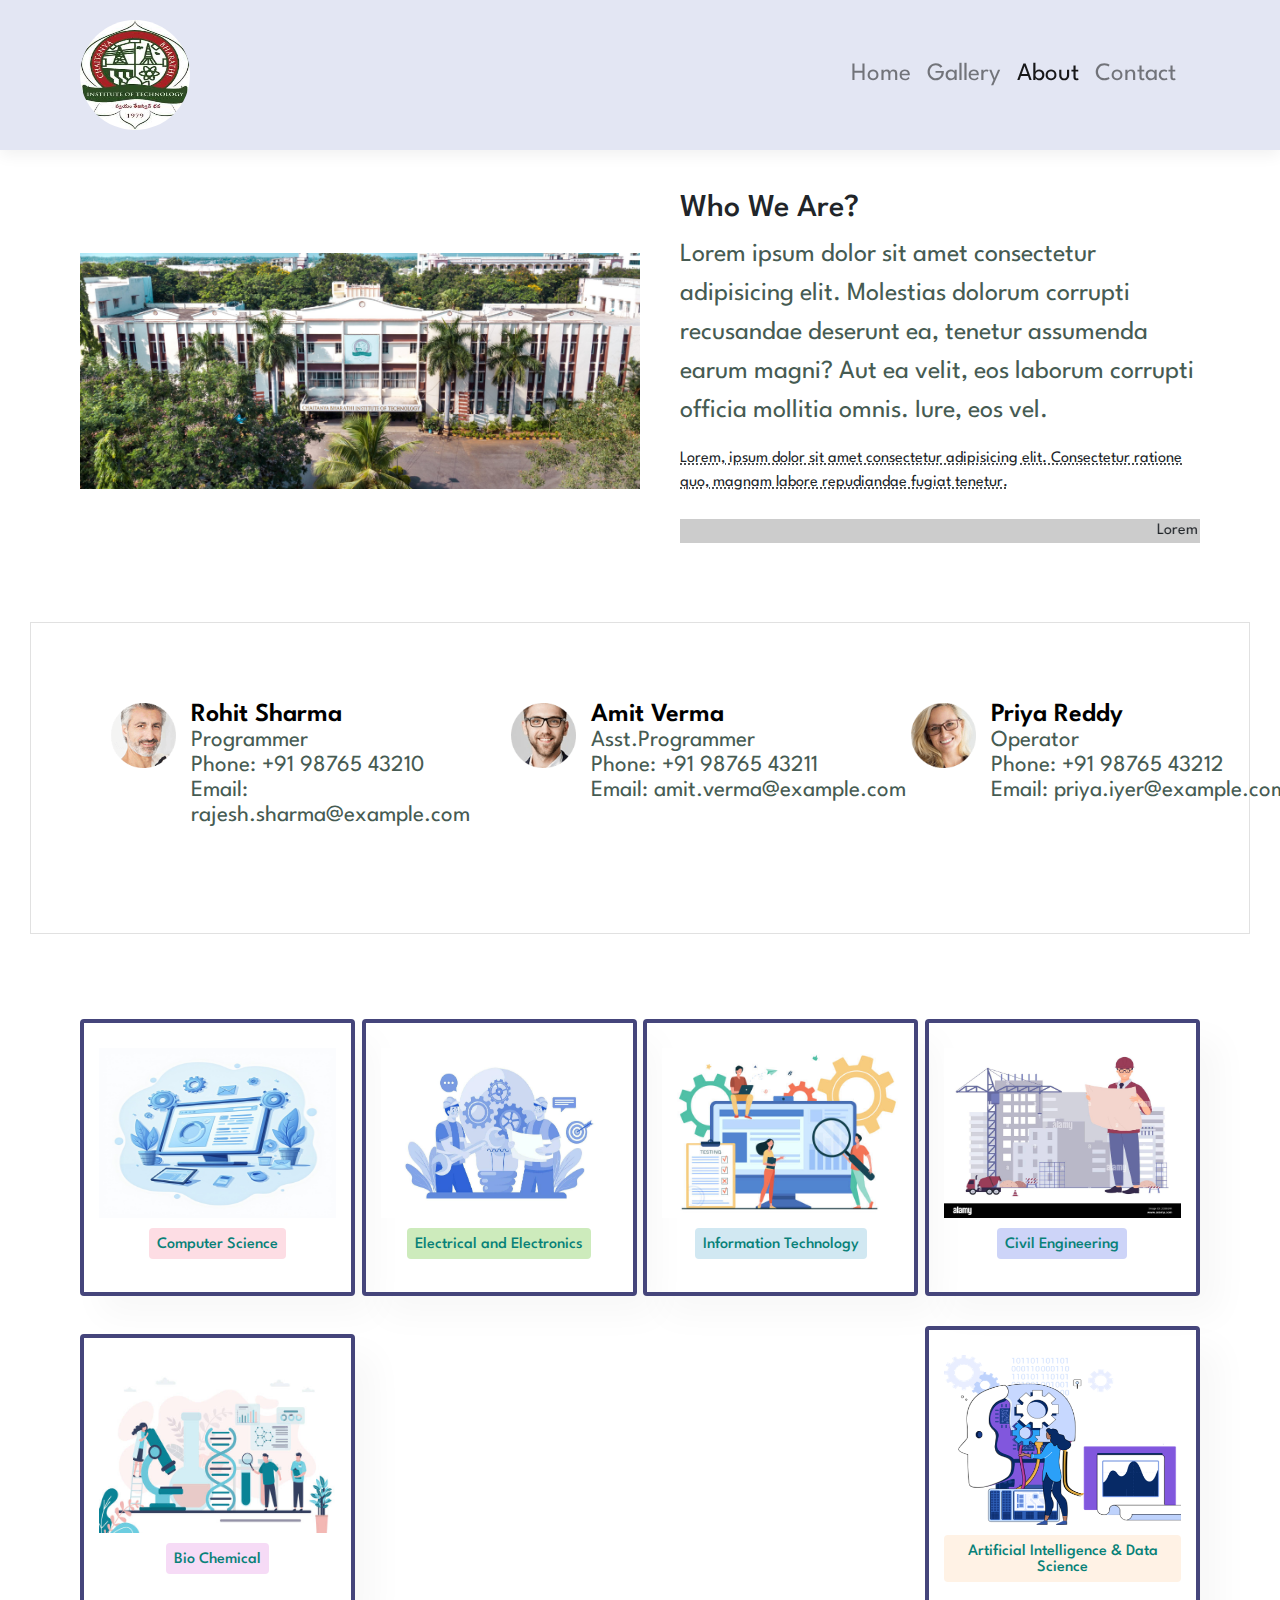
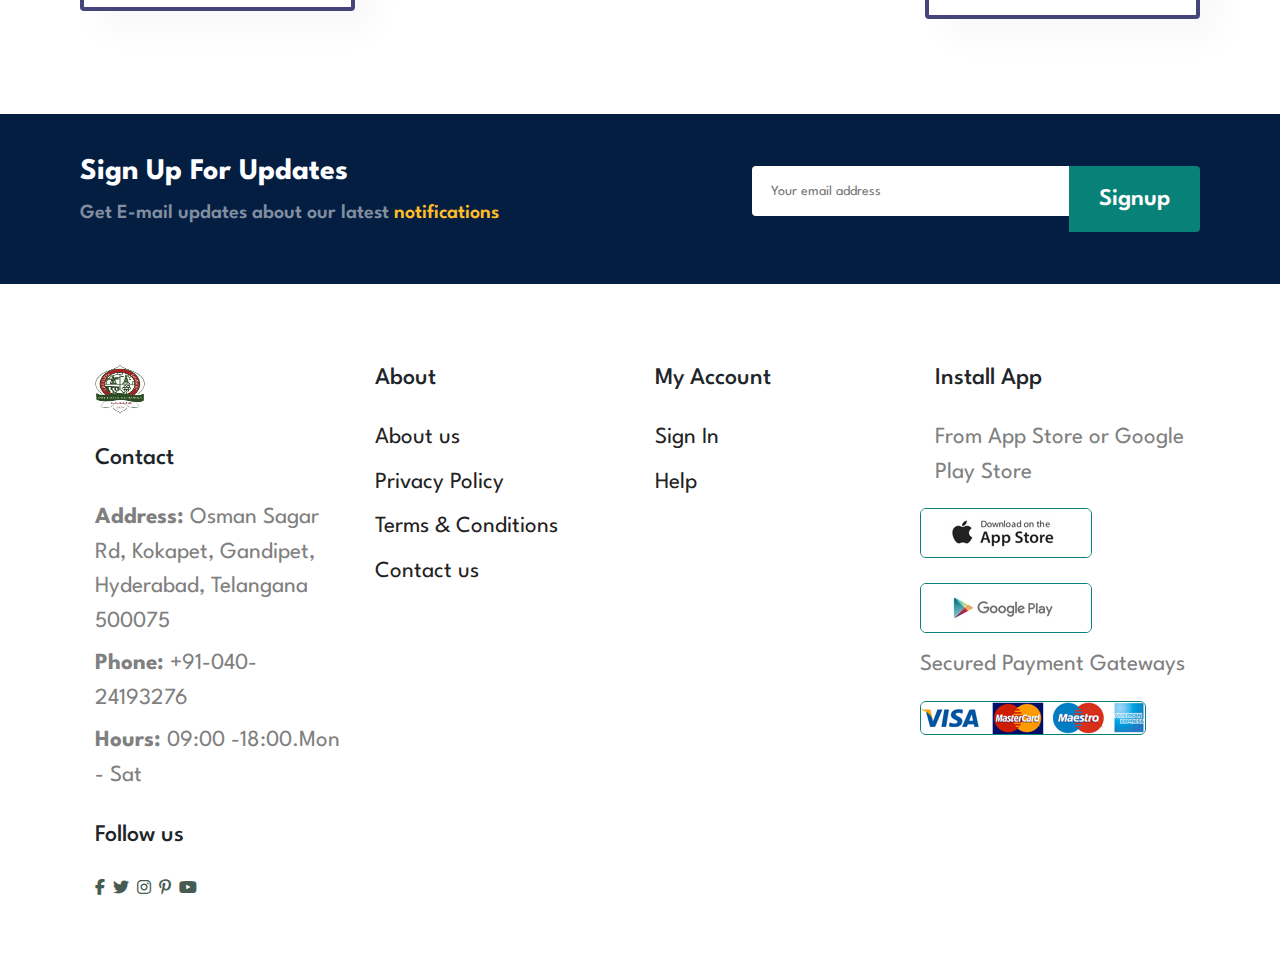
==== about.html @ 0a3f6d5e "Add files" ====
<!DOCTYPE html>
<html lang="en">
<head>
    <meta charset="UTF-8">
    <meta name="viewport" content="width=device-width, initial-scale=1.0">
    <title>Assignment-086</title>
    <link rel="stylesheet" href="style.css">
    <link href="https://cdnjs.cloudflare.com/ajax/libs/font-awesome/6.5.1/css/all.min.css" rel="stylesheet">
    <link rel="stylesheet" href="https://cdn.jsdelivr.net/npm/bootstrap@4.0.0/dist/css/bootstrap.min.css" integrity="sha384-Gn5384xqQ1aoWXA+058RXPxPg6fy4IWvTNh0E263XmFcJlSAwiGgFAW/dAiS6JXm" crossorigin="anonymous">

</head> 
<body>
    <section id="header">
        <a href="#"><img src="logo.png" class="logo" alt=""></a>
        
        <nav class="navbar navbar-expand-lg navbar-light bg-transparent">
            
            <div class="collapse navbar-collapse" id="navbarNavAltMarkup">
              <div class="navbar-nav">
                <a class="nav-item nav-link " href="index.html">Home <span class="sr-only">(current)</span></a>
                <a class="nav-item nav-link" href="gallery.html">Gallery</a>
                <a class="nav-item nav-link active" href="about.html">About</a>
                <a class="nav-item nav-link " href="contact.html">Contact</a>
              </div>
            </div>
             
          </nav>

       
    </section>

     

    <section id="about-head" class="section-p1">
        <img src="cbit.jpeg" alt="">
        <div>
            <h2>Who We Are?</h2>
            <p>Lorem ipsum dolor sit amet consectetur adipisicing elit. Molestias dolorum corrupti recusandae deserunt ea, tenetur assumenda earum magni? Aut ea velit, eos laborum corrupti officia mollitia omnis. Iure, eos vel.</p>
            <abbr title="">Lorem, ipsum dolor sit amet consectetur adipisicing elit. Consectetur ratione quo, magnam labore repudiandae fugiat tenetur.</abbr>
            <br><br>

            <marquee bgcolor="#ccc"  loop="-1" scrollamount="5" width="100%">Lorem ipsum dolor sit amet consectetur adipisicing elit. Eligendi blanditiis quos sapiente qui minus saepe libero magni, voluptatum dolorem unde sequi modi ab suscipit temporibus sed veritatis nemo perferendis quasi?</marquee>
            
        </div>
    </section>
    <div id="form-details">
        <div class="people">
            <div>
                <img src="1.png" alt="">
                <p><span>Rohit Sharma</span> Programmer <br> Phone: +91 98765 43210 <br>Email: rajesh.sharma@example.com</p>
            </div>
            <div>
                <img src="2.png" alt="">
                <p><span>Amit Verma</span> Asst.Programmer <br> Phone: +91 98765 43211 <br>Email: amit.verma@example.com</p>
            </div>
            <div>
                <img src="3.png" alt="">
                <p><span>Priya Reddy</span> Operator <br> Phone: +91 98765 43212 <br>Email: priya.iyer@example.com</p>
            </div>
        </div>
    </div>
    

    <section id="feature" class="section-p1">
        <div class="fe-box">
            <img src="cse.jpg" alt="">
            <h6>Computer Science</h6>
        </div>
        <div class="fe-box">
            <img src="eee.jpg" alt="">
            <h6>Electrical and Electronics</h6>
        </div>
        <div class="fe-box">
            <img src="it.jpg" alt="">
            <h6>Information Technology</h6>
        </div>
        <div class="fe-box">
            <img src="civil.jpg" alt="">
            <h6>Civil Engineering</h6>
        </div>
        <div class="fe-box">
            <img src="biochemical.jpg" alt="">
            <h6>Bio Chemical</h6>
        </div>
        <div class="fe-box">
            <img src="aids.png" alt="">
            <h6>Artificial Intelligence & Data Science</h6>
        </div>
    </section>
    
    <section id="newsletter" class="section-p1 section-m1">
        <div class="newstext">
            <h4>Sign Up For Updates</h4>
            <p>Get E-mail updates about our latest <span>notifications</span></p>
        </div>
        <div class="form">
            <input type="text" placeholder="Your email address"><button class="normal">Signup</button>
        </div>
    </section >

    <footer class="section-p1">
        <div class="col">
            <img class="logo" src="logo.png" alt="">
            <h4>Contact</h4>
            <p><strong>Address: </strong>Osman Sagar Rd, Kokapet, Gandipet, Hyderabad, Telangana 500075</p>
            <p><strong>Phone: </strong> +91-040-24193276</p>
            <p><strong>Hours: </strong>09:00 -18:00.Mon - Sat</p>
            <div class="follow">
                <h4>Follow us</h4>
                <div class="icon">
                    <i class="fab fa-facebook-f"></i>
                    <i class="fab fa-twitter"></i>
                    <i class="fab fa-instagram"></i>
                    <i class="fab fa-pinterest-p"></i>
                    <i class="fab fa-youtube"></i>
                </div>
            </div>
        </div>
        <div class="col">
            <h4>About</h4>
            <a href="#">About us</a>
            <a href="#">Privacy Policy</a>
            <a href="#">Terms & Conditions</a>
            <a href="#">Contact us</a>
        </div>
        <div class="col">
            <h4>My Account</h4>
            <a href="#">Sign In</a>
            <a href="#">Help</a>
        </div>
        <div class="col install">
            <h4>Install App</h4>
            <p>From App Store or Google Play Store</p>
            <div class="row">
                <img src="app.jpg" alt="">
                <img src="play.jpg" alt="">
                <p>Secured Payment Gateways</p>
                <img src="pay.png" alt="">
                
            </div>
        </div>

    </footer>
    <script src="script.js"></script>
</body>
</html>
---- style.css ----
@import url('https://fonts.googleapis.com/css2?family=Spartan:wght@100;200;300;400;500;600;700;800;900&display=swap');
*{
    margin:0;
    padding:0;
    box-sizing: border-box;
    font-family: 'Spartan',sans-serif;
}

h1{
    font-size:60px;
    line-height: 64px;
    color:#222;
}
h2{
    font-size:56px;
    line-height: 54px;
    color:#222;
} 
h4{
    font-size:30px;
   
    color:#222;
}
h6{
    font-weight:800;
    font-size:25px;
} 
p{
    font-size:26px;
   
    color:#465b52;
    margin:15px 0 20px 0;
}
.section-p1{
    padding: 40px 80px;
}
.section-m1{
    margin:  40px 0;
}
button.normal{
    font-size: 24px;
    font-weight: 600;
    padding: 15px  30px;
    color:#000 ;
    background-color:#fff;
    border-radius: 4px;
    cursor: pointer;
    border: none;
    outline: none;
    transition: 0.2s;

}
button.white{
    font-size: 24px;
    font-weight: 600;
    padding: 11px  18px;
    color:#fff ;
    background-color:transparent;
    
    cursor: pointer;
    border: 1px solid white;
    outline: none;
    transition: 0.2s;

}
body{
    width: 100%;
}

/* Header start */
#header .logo{
    width: 110px;
    height: 110px;
    border-radius: 50%;
}
#header{
    display: flex;
    align-items: center;
    justify-content: space-between;
    padding: 20px 80px;
    background: #e3e6f3;
    box-shadow:0 5px 15px rgba(0, 0, 0, 0.06);
    z-index:1000;
    position: sticky;
    top:0;
    bottom:0;
}
#header a{
    font-size: 25px;
}
#close{
    display: none;
}
/* Home Page */




#feature{
    display:flex;
    align-items: center;
    justify-content: space-between;
    flex-wrap: wrap;
    
}
#feature .fe-box{
    width: 275px;
    text-align:center;
    padding: 25px 15px;
    box-shadow: 20px 20px 34px rgba(0, 0, 0, 0.03);
    border:4px solid rgb(69, 69, 123);
    border-radius: 4px;
    margin: 15px  0;
}

#feature .fe-box:hover{
    box-shadow: 10px 10px 54px rgba(70, 62, 221, 0.3);

}
#feature .fe-box img{
    width: 100%;
    height: 170px;
    margin-bottom: 10px;
}
#feature .fe-box h6{
    display: inline-block;
    padding: 9px 8px 6px 8px;
    line-height: 1;
    border-radius: 4px;
    color:#088178;
    background-color: #fddde4;
}

#feature .fe-box:nth-child(2) h6{
    background-color: #cdebbc;
}

#feature .fe-box:nth-child(3) h6{
    background-color: #d1e8f2;
}

#feature .fe-box:nth-child(4) h6{
    background-color: #cdd4f8;
}

#feature .fe-box:nth-child(5) h6{
    background-color: #f6dbf6;
}

#feature .fe-box:nth-child(6) h6{
    background-color: #fff2e5;
}



#banner h4{
    color: #fff;
    font-size: 26px;

}
#banner h2{
    color: #fff;
    font-size: 40px;
    padding: 10px 0;
}
#banner h2 span{
    color: #ef3636;
    
}
#banner button:hover{
    background: #088178;
    color: #fff;

}
#sm-banner{
    display: flex;
    justify-content: space-around;
    flex-wrap: wrap;
}
#sm-banner .banner-box{
    display: flex;
    flex-direction: column;
    justify-content: center;
    align-items:flex-start;
    padding: 30px;
    background-image: url("explore.jpg");
    min-width: 520px;
    height: 50vh;
    background-size: cover;
    background-position: center;
}
#sm-banner .banner-box2{
    background-image: url("college.jpg");

}
#sm-banner h4{
    color: #fff;
    font-size:20px;
    font-weight: 300;
    
}
#sm-banner h2{
    color: #fff;
    font-size:38px;
    font-weight: 800;
    
}
#sm-banner span{
    color: #fff;
    font-size:24px;
    font-weight:500;
    padding-bottom: 15px;
}

#sm-banner .banner-box:hover button{
    color: #fff;
    background-color: #088178;
}

#newsletter{
    display: flex;
    justify-content: space-between;
    flex-wrap: wrap;
    align-items: center;
    background-image: url("b14.png");
    background-repeat: no-repeat;
    background-position:20% 30% ;
    background-color: #041e42;
}

#newsletter h4{
    font-size: 30px;
    font-weight: 700;
    color: #fff;
}
#newsletter p{
    font-size: 20px;
    font-weight: 600;
    color: #818ea0;
}
#newsletter p span{
    color: #ffbd27;
}
#newsletter .form{
    display: flex;
    width: 40%;
}
#newsletter input{
    height: 3.125rem;
    padding: 0 1.25em;
    font-size: 14px;
    width: 100%;
    border: 1px solid transparent;
    border-radius:4px ;
    outline: none;
    border-top-right-radius: 0;
    border-bottom-right-radius: 0;
    
}
#newsletter button{
    background-color: #088178;
    color: #fff;
    white-space: nowrap;
    border-top-left-radius: 0;
    border-bottom-left-radius: 0;
}
/* Footer */
.section-p1{
  display: flex;
}
footer{
    display: flex;
    flex-wrap: wrap;
    justify-content: space-between;
}

footer .col{
    display: flex;
    flex-direction: column;
    align-items: flex-start;
    margin-bottom: 20px;
}

footer .logo{
    width: 50px;
    height: 50px;
    margin-bottom: 30px;
}

footer h4{
    font-size: 24px;
    padding-bottom: 20px;
}
footer p{
    font-size: 23px;
    margin: 0 0 8px 0;
    color: gray;
}
footer a{
    font-size: 23px;
    text-decoration: none;
    color:#222;

    margin-bottom: 10px;
}

footer .follow{
    margin-top: 20px;
}

footer .follow i{
    color: #465b52;
    padding-right: 4px;
    cursor: pointer;
}

footer .install .row img{
    border:1px solid #088178;
    border-radius: 6px;
}
footer .install img{
     margin: 10px 0 15px 0;
}
footer .follow i:hover,footer a:hover{
    color: #088178;
}

footer .copyright{
    width:100%;
    text-align: center;
}

/* About Page */
#page-header.about-header{
    background-image: url("banner.png");
}
#about-head{
    display: flex;
    align-items: center;

}
#about-head img{
    width: 50%;
    height: auto;

}
#about-head div{
    padding-left: 40px;
}

#about-app{
    text-align: center;
}

#about-app .video{
    width:  70%;
    height: 100%;
    margin: 30px auto 0 auto;
}
#about-app .video video{
    width: 100%;
    height: 100%;
    border-radius: 20px;
}
#contact-details{
    display:flex;
    align-items:center;
    justify-content: space-between;

}
#contact-details .details{
    width: 40%;
}
#contact-details .details span ,#form-details form span{
    font-size:22px;
}
#contact-details .details h2,#form-details form h2{
    font-size:36px;
    line-height: 35px;
    padding:20px 0;
}
#contact-details .details h3{
    font-size:26px;
    padding-bottom: 15px;
}
#contact-details .details li{
    list-style:none;
    display: flex;
    padding: 10px 0;
}

#contact-details .details li i{
    font-size:20px;
    padding-right: 22px;
}

#contact-details .details li p{
    margin:0;
    font-size: 20px;
}
#contact-details .map{
    width: 55%;
    height:400px;
}
#contact-details .map iframe{
    width: 100%;
    height:100%;
}
#form-details{
    display: flex;
    justify-content: space-between;
    margin: 30px;
    padding: 80px;
    border: 1px solid #e1e1e1;

}
#form-details form{
    width:65%;
    display:flex;
    flex-direction: column;
    align-items: flex-start;
}

#form-details form input,#form-details form textarea{
    width: 100%;
    padding: 12px 15px;
    outline:none;
    margin-bottom: 20px;
    border:1px solid #e1e1e1;
    
}
#form-details form button{
    background-color: #088178;
    color:#fff;
}
#form-details .people{
  display: flex;
   
}
#form-details .people div{
    width: 400px;
    padding-bottom: 25px;
    display: flex;
    align-items: flex-start;
}
#form-details .people div img{
    width:65px;
    height: 65px;
    object-fit: cover;
    margin-right: 15px;
}
#form-details .people div p{
    margin: 0;
    font-size: 23px;
    line-height: 25px;
}
#form-details .people div p span{
    display: block;
    font-size: 26px;
    font-weight: 600;
    color: #000;
}



/* Start Media Query */

@media (max-width:799px){
   
   
     
    
  
    #feature{
        justify-content: center;
    }
    #feature .fe-box {
        margin: 15px 15px;
    }
    #product1 .pro-container {
        
        justify-content: center;
        
    }
    #product1 .pro {
        margin: 15px ;
       
    }
    #banner {
        height: 20vh;
    }
    #sm-banner .banner-box {
        min-width: 100%;
        height: 30vh;
    }
    
    #newsletter .form {
        width: 70%;
    }
    /* Contact */
    #form-details {
        padding: 40px;
    }
    #form-details form {
        width: 50%;
    }
}

@media (max-width:477px){
     
    .section-p1 {
        padding: 20px;
    }
    #header {
        padding: 10px 30px;
    }
    h2 {
        font-size: 23px;    
    }
    h1 {
        font-size: 27px;
        
    }
    
    #feature{
        justify-content: space-between;
    }
    #feature .fe-box {
        width: 155px;
        margin:0 0 15px 0;
    }
    #product1 .pro{
        width: 100%;
    }
    #banner{
        height:40vh;
    }
    #sm-banner .banner-box{
        height: 40vh;
    }
    #sm-banner .banner-box2{
        margin-top: 20px;
    }
 
    #newsletter{
        padding: 40px 20px;
    }
    #newsletter .form{
        width: 100%;
    }
    footer .copyright{
        text-align: start;
    }

    
    

    /* About Page */
    #about-head{
        flex-direction: column;
    }
    #about-head img {
        width: 100%;
        margin-bottom: 20px;
    }
    #about-head div {
       padding-left: 0px;
    }
    #about-app .video  {
        width: 100%;
   
    }
    /* Contact Page */
    #contact-details {
        flex-direction: column;
    }
    #contact-details .details {
        width: 100%;
        margin-bottom: 30px;
    }
    #contact-details .map{
        width: 100%;
    } 
    #form-details{
        margin:10px;
        padding: 30px 10px;
        flex-wrap: wrap;
    }
    #form-details form{
        width: 100%;
        margin-bottom: 30px;
    }
    
}
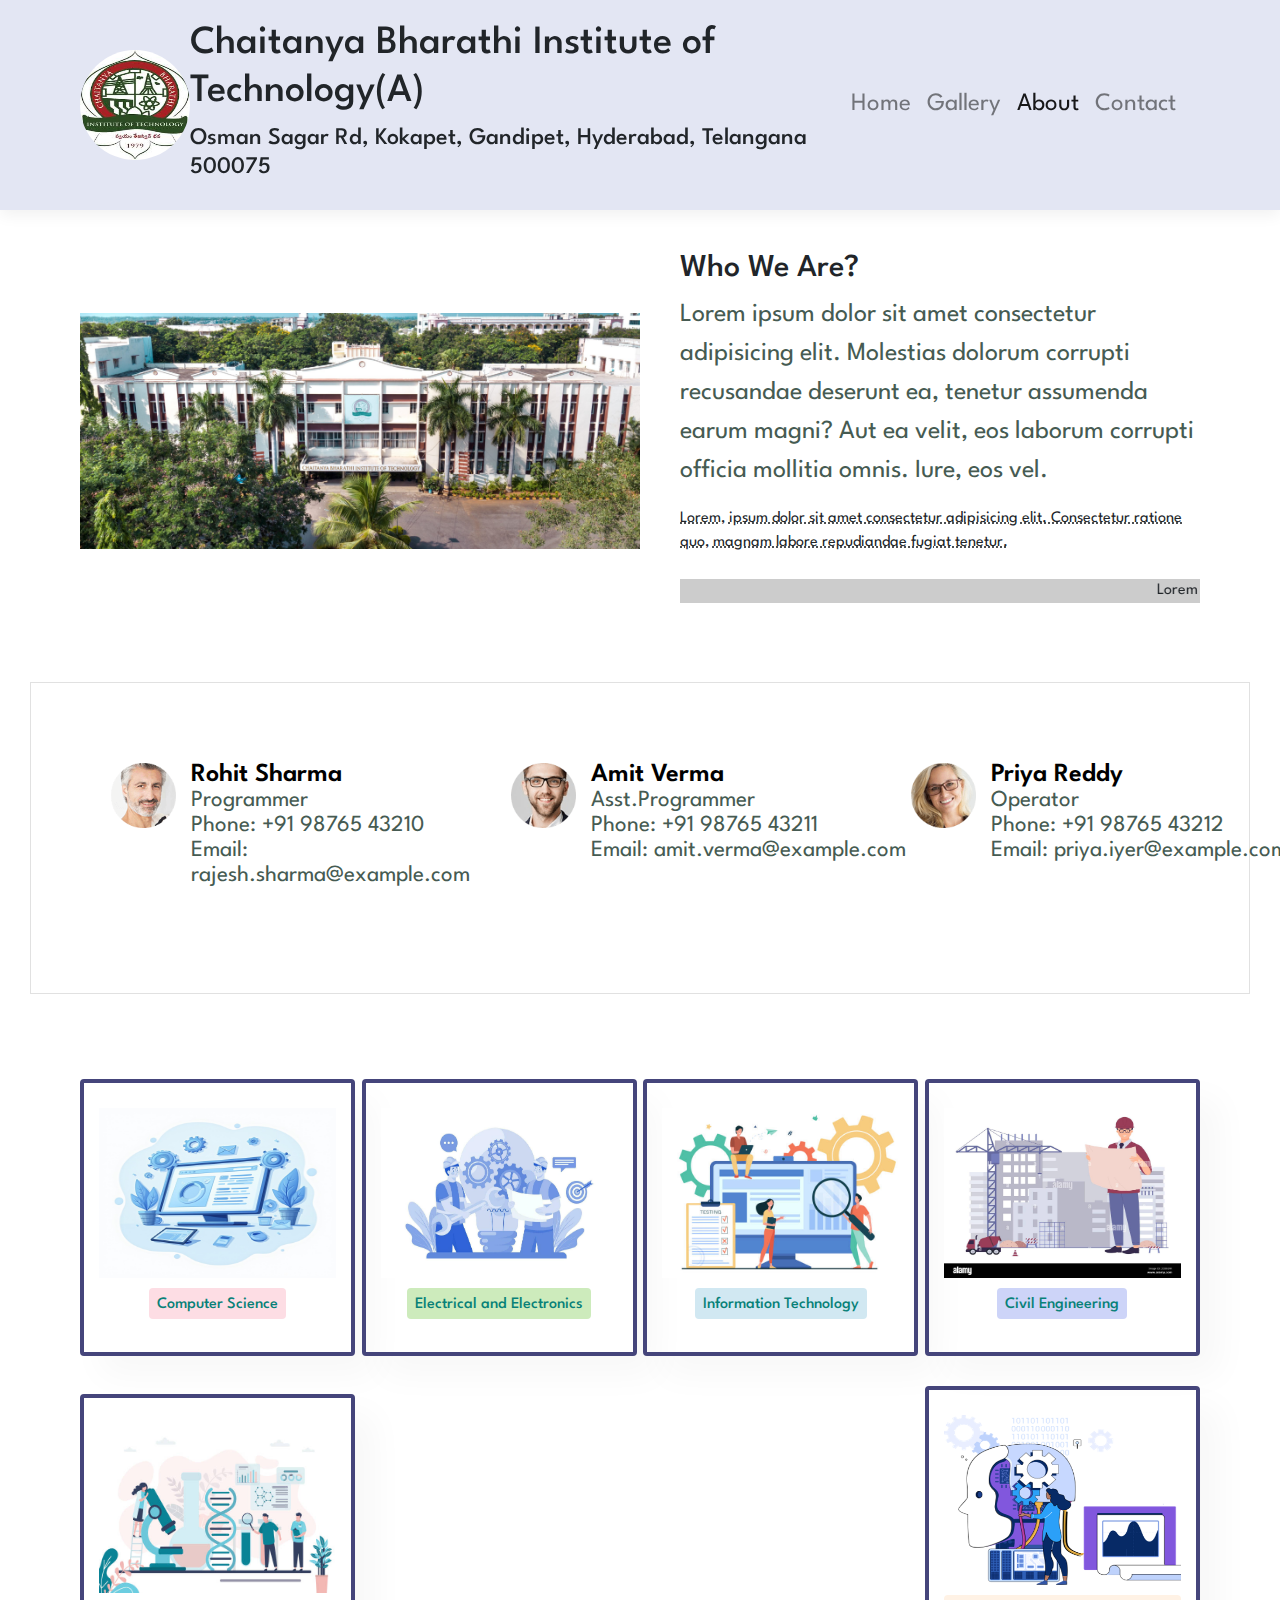
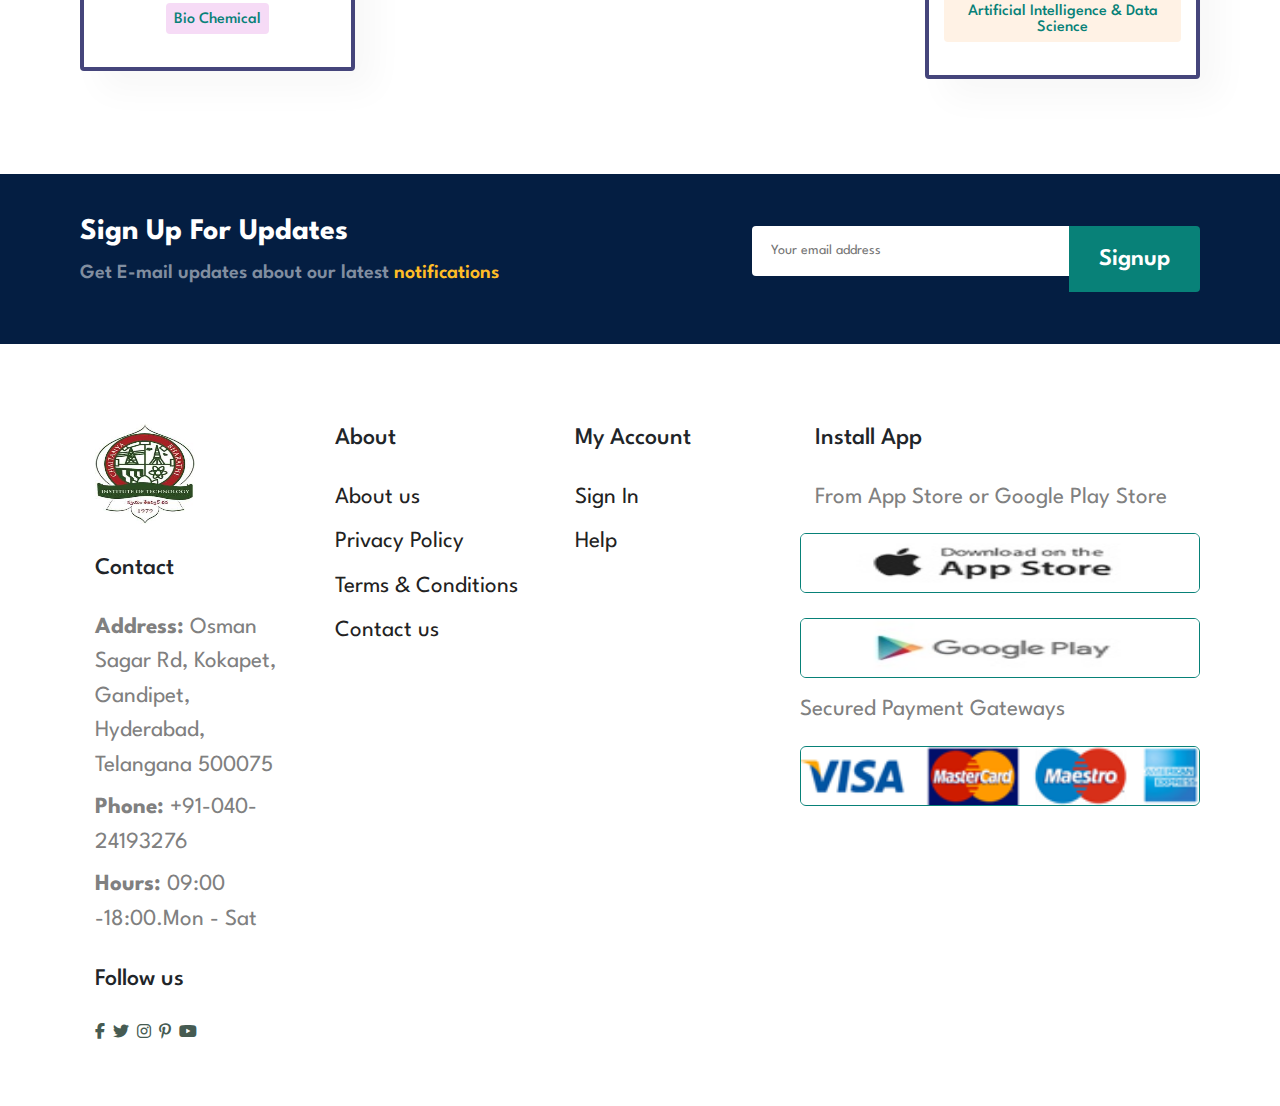
==== commit 6cdfa330: "Add files" ====
--- a/about.html
+++ b/about.html
@@ -8,11 +8,14 @@
     <link href="https://cdnjs.cloudflare.com/ajax/libs/font-awesome/6.5.1/css/all.min.css" rel="stylesheet">
     <link rel="stylesheet" href="https://cdn.jsdelivr.net/npm/bootstrap@4.0.0/dist/css/bootstrap.min.css" integrity="sha384-Gn5384xqQ1aoWXA+058RXPxPg6fy4IWvTNh0E263XmFcJlSAwiGgFAW/dAiS6JXm" crossorigin="anonymous">
 
-</head> 
+</head>
 <body>
     <section id="header">
-        <a href="#"><img src="logo.png" class="logo" alt=""></a>
-        
+        <a href="#"><img src="assets/logo.png" class="logo" alt=""></a>
+        <div>
+            <h1>Chaitanya Bharathi Institute of Technology(A)</h1>
+            <h4>Osman Sagar Rd, Kokapet, Gandipet, Hyderabad, Telangana 500075</h4>
+        </div>
         <nav class="navbar navbar-expand-lg navbar-light bg-transparent">
             
             <div class="collapse navbar-collapse" id="navbarNavAltMarkup">
@@ -32,7 +35,7 @@
      
 
     <section id="about-head" class="section-p1">
-        <img src="cbit.jpeg" alt="">
+        <img src="assets/cbit.jpeg" alt="">
         <div>
             <h2>Who We Are?</h2>
             <p>Lorem ipsum dolor sit amet consectetur adipisicing elit. Molestias dolorum corrupti recusandae deserunt ea, tenetur assumenda earum magni? Aut ea velit, eos laborum corrupti officia mollitia omnis. Iure, eos vel.</p>
@@ -46,15 +49,15 @@
     <div id="form-details">
         <div class="people">
             <div>
-                <img src="1.png" alt="">
+                <img src="assets/1.png" alt="">
                 <p><span>Rohit Sharma</span> Programmer <br> Phone: +91 98765 43210 <br>Email: rajesh.sharma@example.com</p>
             </div>
             <div>
-                <img src="2.png" alt="">
+                <img src="assets/2.png" alt="">
                 <p><span>Amit Verma</span> Asst.Programmer <br> Phone: +91 98765 43211 <br>Email: amit.verma@example.com</p>
             </div>
             <div>
-                <img src="3.png" alt="">
+                <img src="assets/3.png" alt="">
                 <p><span>Priya Reddy</span> Operator <br> Phone: +91 98765 43212 <br>Email: priya.iyer@example.com</p>
             </div>
         </div>
@@ -63,27 +66,27 @@
 
     <section id="feature" class="section-p1">
         <div class="fe-box">
-            <img src="cse.jpg" alt="">
+            <img src="assets/cse.jpg" alt="">
             <h6>Computer Science</h6>
         </div>
         <div class="fe-box">
-            <img src="eee.jpg" alt="">
+            <img src="assets/eee.jpg" alt="">
             <h6>Electrical and Electronics</h6>
         </div>
         <div class="fe-box">
-            <img src="it.jpg" alt="">
+            <img src="assets/it.jpg" alt="">
             <h6>Information Technology</h6>
         </div>
         <div class="fe-box">
-            <img src="civil.jpg" alt="">
+            <img src="assets/civil.jpg" alt="">
             <h6>Civil Engineering</h6>
         </div>
         <div class="fe-box">
-            <img src="biochemical.jpg" alt="">
+            <img src="assets/biochemical.jpg" alt="">
             <h6>Bio Chemical</h6>
         </div>
         <div class="fe-box">
-            <img src="aids.png" alt="">
+            <img src="assets/aids.png" alt="">
             <h6>Artificial Intelligence & Data Science</h6>
         </div>
     </section>
@@ -100,7 +103,7 @@
 
     <footer class="section-p1">
         <div class="col">
-            <img class="logo" src="logo.png" alt="">
+            <img class="logo" src="assets/logo.png" alt="">
             <h4>Contact</h4>
             <p><strong>Address: </strong>Osman Sagar Rd, Kokapet, Gandipet, Hyderabad, Telangana 500075</p>
             <p><strong>Phone: </strong> +91-040-24193276</p>
@@ -132,10 +135,10 @@
             <h4>Install App</h4>
             <p>From App Store or Google Play Store</p>
             <div class="row">
-                <img src="app.jpg" alt="">
-                <img src="play.jpg" alt="">
+                <img src="assets/app.jpg" alt="">
+                <img src="assets/play.jpg" alt="">
                 <p>Secured Payment Gateways</p>
-                <img src="pay.png" alt="">
+                <img src="assets/pay.png" alt="">
                 
             </div>
         </div>
--- a/style.css
+++ b/style.css
@@ -15,7 +15,7 @@
     font-size:56px;
     line-height: 54px;
     color:#222;
-} 
+}
 h4{
     font-size:30px;
    
@@ -183,14 +183,14 @@
     justify-content: center;
     align-items:flex-start;
     padding: 30px;
-    background-image: url("explore.jpg");
+    background-image: url("assets/explore.jpg");
     min-width: 520px;
     height: 50vh;
     background-size: cover;
     background-position: center;
 }
 #sm-banner .banner-box2{
-    background-image: url("college.jpg");
+    background-image: url("assets/college.jpg");
 
 }
 #sm-banner h4{
@@ -222,7 +222,6 @@
     justify-content: space-between;
     flex-wrap: wrap;
     align-items: center;
-    background-image: url("b14.png");
     background-repeat: no-repeat;
     background-position:20% 30% ;
     background-color: #041e42;
@@ -265,6 +264,7 @@
     border-bottom-left-radius: 0;
 }
 /* Footer */
+
 .section-p1{
   display: flex;
 }
@@ -282,8 +282,8 @@
 }
 
 footer .logo{
-    width: 50px;
-    height: 50px;
+    width: 100px;
+    height: 100px;
     margin-bottom: 30px;
 }
 
@@ -316,6 +316,8 @@
 
 footer .install .row img{
     border:1px solid #088178;
+    height: 60px;
+    width: 400px;
     border-radius: 6px;
 }
 footer .install img{
@@ -325,15 +327,7 @@
     color: #088178;
 }
 
-footer .copyright{
-    width:100%;
-    text-align: center;
-}
-
-/* About Page */
-#page-header.about-header{
-    background-image: url("banner.png");
-}
+
 #about-head{
     display: flex;
     align-items: center;
@@ -466,10 +460,7 @@
 /* Start Media Query */
 
 @media (max-width:799px){
-   
-   
-     
-    
+
   
     #feature{
         justify-content: center;
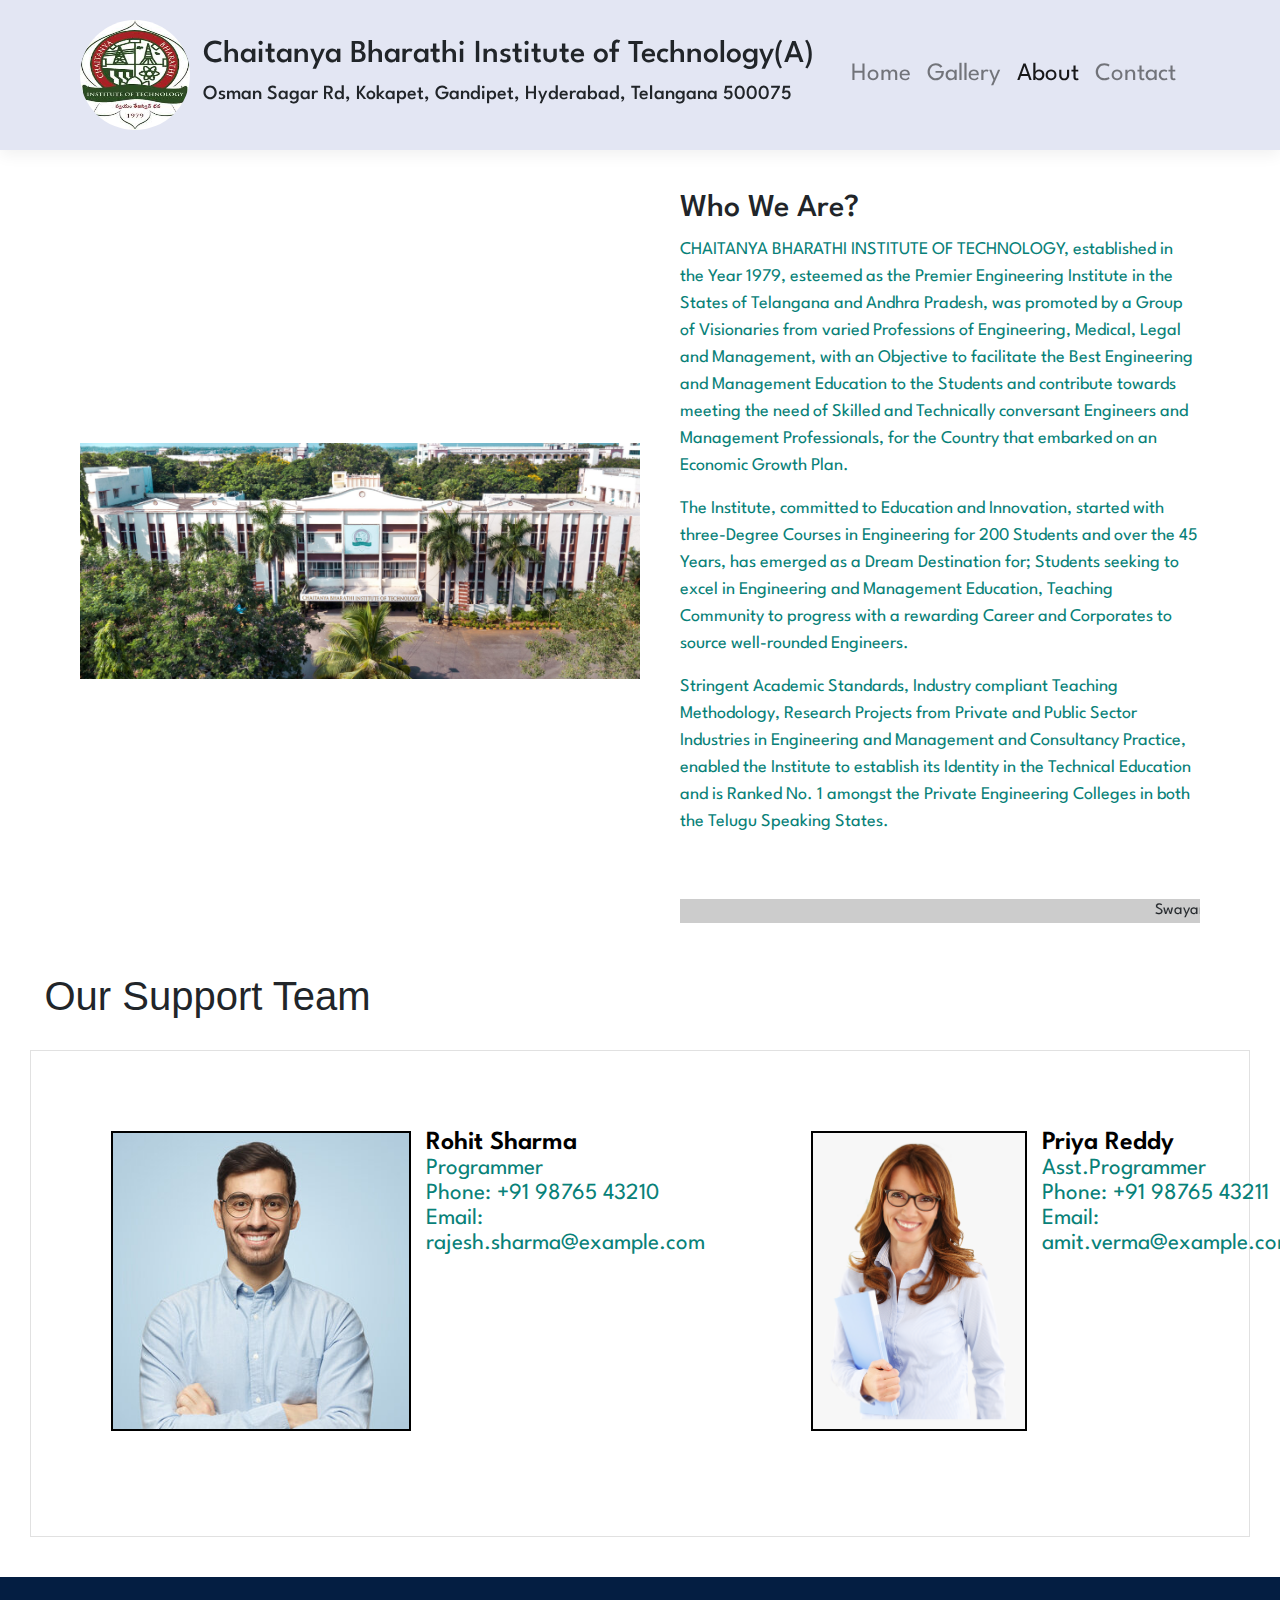
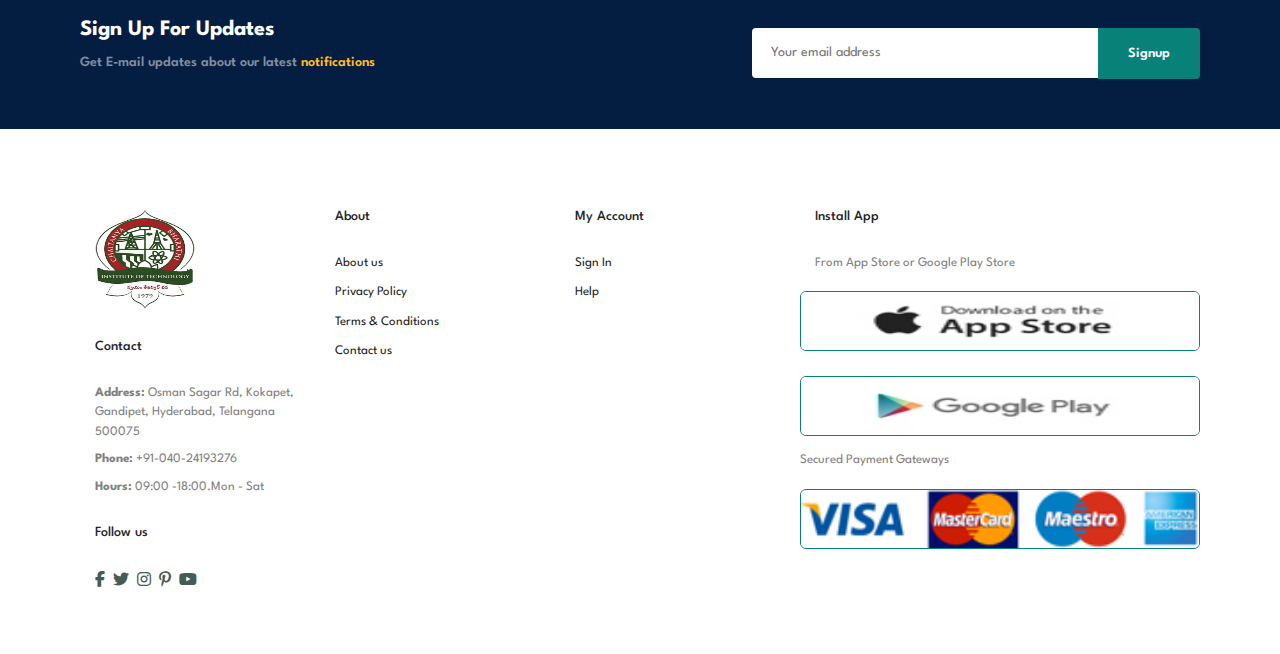
==== commit 7d16c0fc: "update files" ====
--- a/about.html
+++ b/about.html
@@ -13,8 +13,8 @@
     <section id="header">
         <a href="#"><img src="assets/logo.png" class="logo" alt=""></a>
         <div>
-            <h1>Chaitanya Bharathi Institute of Technology(A)</h1>
-            <h4>Osman Sagar Rd, Kokapet, Gandipet, Hyderabad, Telangana 500075</h4>
+            <h2>Chaitanya Bharathi Institute of Technology(A)</h2>
+            <h5>Osman Sagar Rd, Kokapet, Gandipet, Hyderabad, Telangana 500075</h5>
         </div>
         <nav class="navbar navbar-expand-lg navbar-light bg-transparent">
             
@@ -38,58 +38,33 @@
         <img src="assets/cbit.jpeg" alt="">
         <div>
             <h2>Who We Are?</h2>
-            <p>Lorem ipsum dolor sit amet consectetur adipisicing elit. Molestias dolorum corrupti recusandae deserunt ea, tenetur assumenda earum magni? Aut ea velit, eos laborum corrupti officia mollitia omnis. Iure, eos vel.</p>
-            <abbr title="">Lorem, ipsum dolor sit amet consectetur adipisicing elit. Consectetur ratione quo, magnam labore repudiandae fugiat tenetur.</abbr>
+            <p>CHAITANYA BHARATHI INSTITUTE OF TECHNOLOGY, established in the Year 1979, esteemed as the Premier Engineering Institute in the States of Telangana and Andhra Pradesh, was promoted by a Group of Visionaries from varied Professions of Engineering, Medical, Legal and Management, with an Objective to facilitate the Best Engineering and Management Education to the Students and contribute towards meeting the need of Skilled and Technically conversant Engineers and Management Professionals, for the Country that embarked on an Economic Growth Plan.</p>
+            <p>The Institute, committed to Education and Innovation, started with three-Degree Courses in Engineering for 200 Students and over the 45 Years, has emerged as a Dream Destination for; Students seeking to excel in Engineering and Management Education, Teaching Community to progress with a rewarding Career and Corporates to source well-rounded Engineers.</p>
+            <p>Stringent Academic Standards, Industry compliant Teaching Methodology, Research Projects from Private and Public Sector Industries in Engineering and Management and Consultancy Practice, enabled the Institute to establish its Identity in the Technical Education and is Ranked No. 1 amongst the Private Engineering Colleges in both the Telugu Speaking States.</p>
             <br><br>
 
-            <marquee bgcolor="#ccc"  loop="-1" scrollamount="5" width="100%">Lorem ipsum dolor sit amet consectetur adipisicing elit. Eligendi blanditiis quos sapiente qui minus saepe libero magni, voluptatum dolorem unde sequi modi ab suscipit temporibus sed veritatis nemo perferendis quasi?</marquee>
+            <marquee bgcolor="#ccc"  loop="-1" scrollamount="5" width="100%">Swayam Tejaswin Bhav</marquee>
             
         </div>
     </section>
+    <h1>&nbsp;&nbsp;&nbsp;&nbsp;Our Support Team</h1>
     <div id="form-details">
         <div class="people">
             <div>
-                <img src="assets/1.png" alt="">
+                <img src="assets/1.jpg" alt="">
                 <p><span>Rohit Sharma</span> Programmer <br> Phone: +91 98765 43210 <br>Email: rajesh.sharma@example.com</p>
             </div>
             <div>
                 <img src="assets/2.png" alt="">
-                <p><span>Amit Verma</span> Asst.Programmer <br> Phone: +91 98765 43211 <br>Email: amit.verma@example.com</p>
+                <p><span>Priya Reddy</span> Asst.Programmer <br> Phone: +91 98765 43211 <br>Email: amit.verma@example.com</p>
             </div>
             <div>
-                <img src="assets/3.png" alt="">
-                <p><span>Priya Reddy</span> Operator <br> Phone: +91 98765 43212 <br>Email: priya.iyer@example.com</p>
+                <img src="assets/3.jpg" alt="">
+                <p><span>Amit Trivedi</span> Operator <br> Phone: +91 98765 43212 <br>Email: priya.iyer@example.com</p>
             </div>
         </div>
     </div>
     
-
-    <section id="feature" class="section-p1">
-        <div class="fe-box">
-            <img src="assets/cse.jpg" alt="">
-            <h6>Computer Science</h6>
-        </div>
-        <div class="fe-box">
-            <img src="assets/eee.jpg" alt="">
-            <h6>Electrical and Electronics</h6>
-        </div>
-        <div class="fe-box">
-            <img src="assets/it.jpg" alt="">
-            <h6>Information Technology</h6>
-        </div>
-        <div class="fe-box">
-            <img src="assets/civil.jpg" alt="">
-            <h6>Civil Engineering</h6>
-        </div>
-        <div class="fe-box">
-            <img src="assets/biochemical.jpg" alt="">
-            <h6>Bio Chemical</h6>
-        </div>
-        <div class="fe-box">
-            <img src="assets/aids.png" alt="">
-            <h6>Artificial Intelligence & Data Science</h6>
-        </div>
-    </section>
     
     <section id="newsletter" class="section-p1 section-m1">
         <div class="newstext">
--- a/style.css
+++ b/style.css
@@ -7,28 +7,28 @@
 }
 
 h1{
-    font-size:60px;
+    font-size:50px;
     line-height: 64px;
     color:#222;
 }
 h2{
-    font-size:56px;
+    font-size:46px;
     line-height: 54px;
     color:#222;
 }
 h4{
-    font-size:30px;
+    font-size:20px;
    
     color:#222;
 }
 h6{
-    font-weight:800;
-    font-size:25px;
+    font-weight:700;
+    font-size:12px;
 } 
 p{
-    font-size:26px;
-   
-    color:#465b52;
+    font-size:18px;
+    color:#088178;
+    font-weight: 900px;
     margin:15px 0 20px 0;
 }
 .section-p1{
@@ -38,7 +38,7 @@
     margin:  40px 0;
 }
 button.normal{
-    font-size: 24px;
+    font-size: 14px;
     font-weight: 600;
     padding: 15px  30px;
     color:#000 ;
@@ -51,7 +51,7 @@
 
 }
 button.white{
-    font-size: 24px;
+    font-size: 14px;
     font-weight: 600;
     padding: 11px  18px;
     color:#fff ;
@@ -94,8 +94,6 @@
 /* Home Page */
 
 
-
-
 #feature{
     display:flex;
     align-items: center;
@@ -114,7 +112,7 @@
 }
 
 #feature .fe-box:hover{
-    box-shadow: 10px 10px 54px rgba(70, 62, 221, 0.3);
+    box-shadow: 0px 5px 25px rgba(7, 1, 120, 0.77);
 
 }
 #feature .fe-box img{
@@ -155,12 +153,12 @@
 
 #banner h4{
     color: #fff;
-    font-size: 26px;
+    font-size: 16px;
 
 }
 #banner h2{
     color: #fff;
-    font-size: 40px;
+    font-size: 30px;
     padding: 10px 0;
 }
 #banner h2 span{
@@ -201,13 +199,13 @@
 }
 #sm-banner h2{
     color: #fff;
-    font-size:38px;
+    font-size:28px;
     font-weight: 800;
     
 }
 #sm-banner span{
     color: #fff;
-    font-size:24px;
+    font-size:14px;
     font-weight:500;
     padding-bottom: 15px;
 }
@@ -228,12 +226,12 @@
 }
 
 #newsletter h4{
-    font-size: 30px;
+    font-size: 22px;
     font-weight: 700;
     color: #fff;
 }
 #newsletter p{
-    font-size: 20px;
+    font-size: 14px;
     font-weight: 600;
     color: #818ea0;
 }
@@ -288,16 +286,16 @@
 }
 
 footer h4{
-    font-size: 24px;
+    font-size: 14px;
     padding-bottom: 20px;
 }
 footer p{
-    font-size: 23px;
+    font-size: 13px;
     margin: 0 0 8px 0;
     color: gray;
 }
 footer a{
-    font-size: 23px;
+    font-size: 13px;
     text-decoration: none;
     color:#222;
 
@@ -366,15 +364,15 @@
     width: 40%;
 }
 #contact-details .details span ,#form-details form span{
-    font-size:22px;
+    font-size:12px;
 }
 #contact-details .details h2,#form-details form h2{
-    font-size:36px;
+    font-size:26px;
     line-height: 35px;
     padding:20px 0;
 }
 #contact-details .details h3{
-    font-size:26px;
+    font-size:16px;
     padding-bottom: 15px;
 }
 #contact-details .details li{
@@ -384,13 +382,13 @@
 }
 
 #contact-details .details li i{
-    font-size:20px;
+    font-size:14px;
     padding-right: 22px;
 }
 
 #contact-details .details li p{
     margin:0;
-    font-size: 20px;
+    font-size: 14px;
 }
 #contact-details .map{
     width: 55%;
@@ -427,9 +425,10 @@
     background-color: #088178;
     color:#fff;
 }
+
 #form-details .people{
-  display: flex;
-   
+  display: flex; 
+  gap: 300px; 
 }
 #form-details .people div{
     width: 400px;
@@ -438,10 +437,11 @@
     align-items: flex-start;
 }
 #form-details .people div img{
-    width:65px;
-    height: 65px;
+    width:300px;
+    height: 300px;
     object-fit: cover;
     margin-right: 15px;
+    border: 2px solid black;
 }
 #form-details .people div p{
     margin: 0;
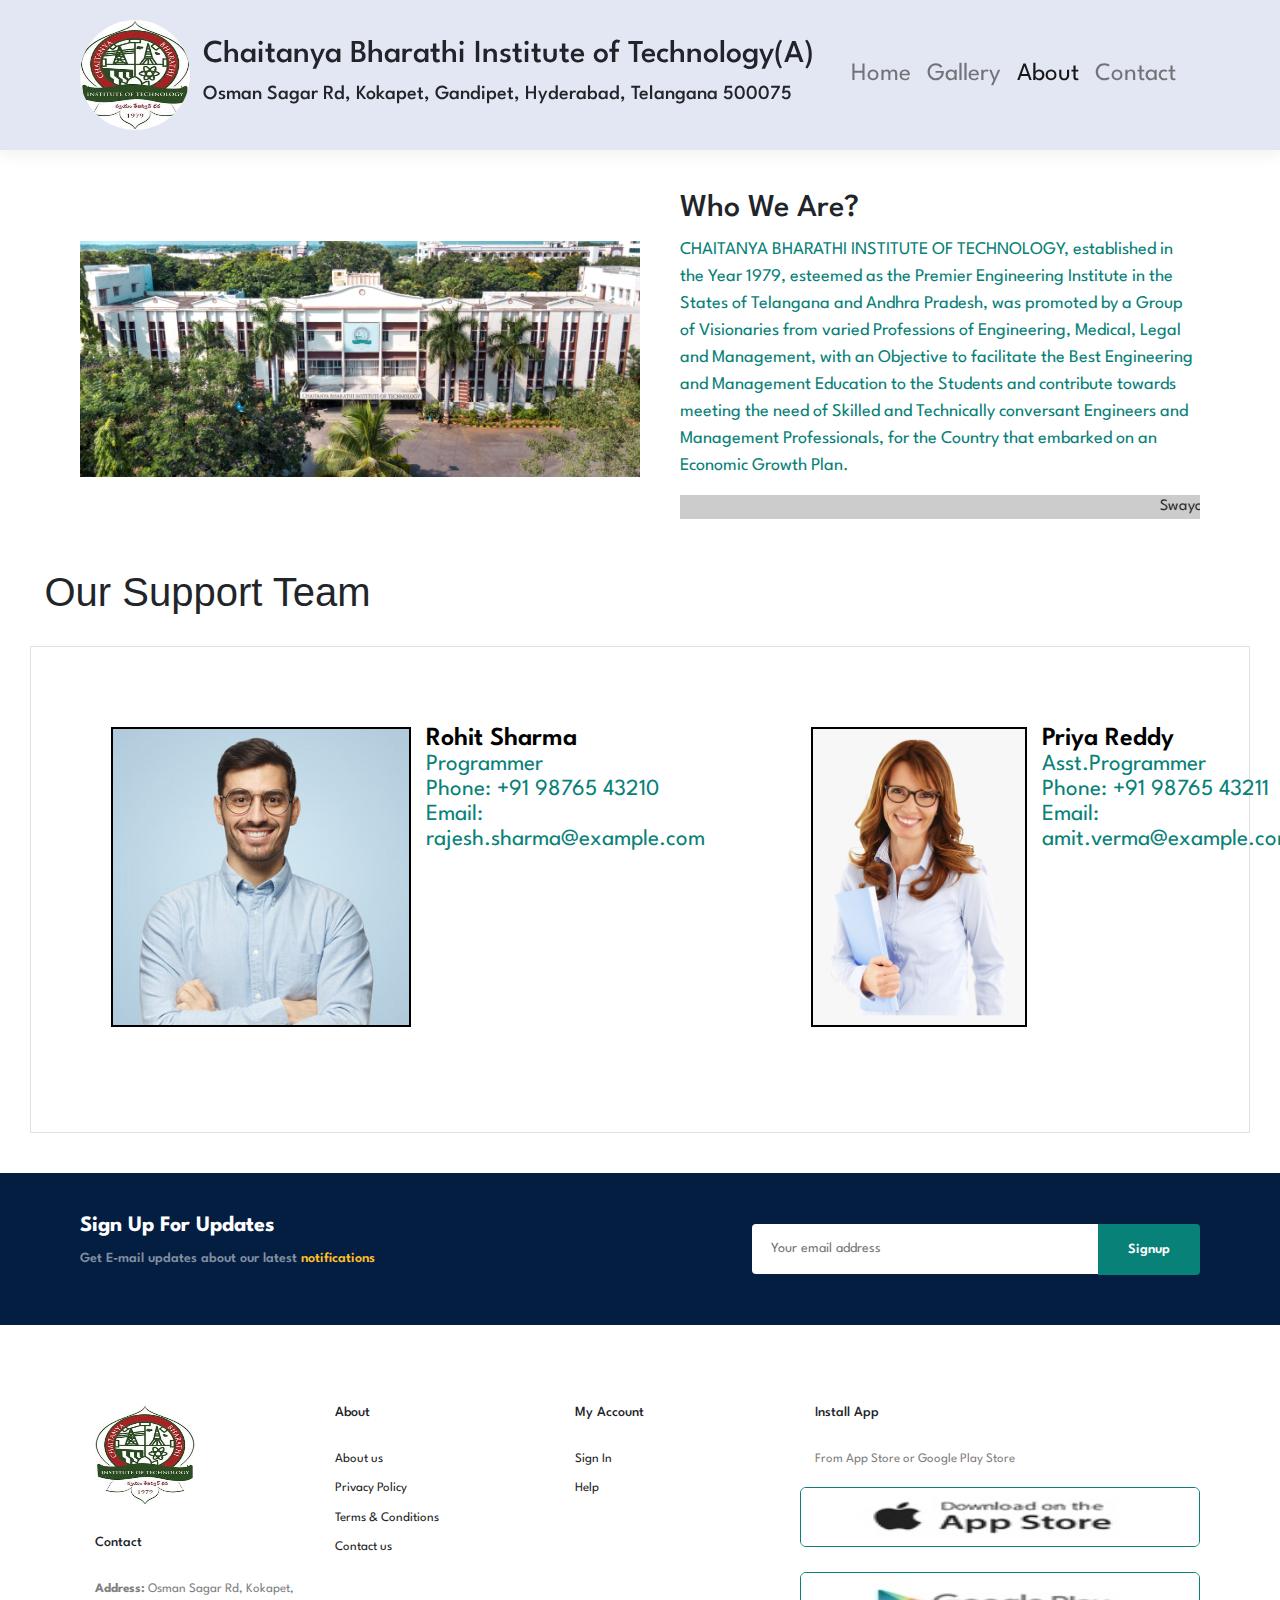
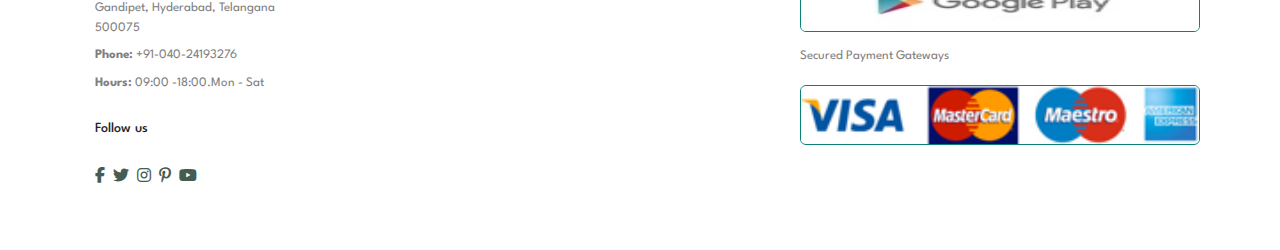
==== commit c93ecdf3: "update files" ====
--- a/about.html
+++ b/about.html
@@ -39,9 +39,6 @@
         <div>
             <h2>Who We Are?</h2>
             <p>CHAITANYA BHARATHI INSTITUTE OF TECHNOLOGY, established in the Year 1979, esteemed as the Premier Engineering Institute in the States of Telangana and Andhra Pradesh, was promoted by a Group of Visionaries from varied Professions of Engineering, Medical, Legal and Management, with an Objective to facilitate the Best Engineering and Management Education to the Students and contribute towards meeting the need of Skilled and Technically conversant Engineers and Management Professionals, for the Country that embarked on an Economic Growth Plan.</p>
-            <p>The Institute, committed to Education and Innovation, started with three-Degree Courses in Engineering for 200 Students and over the 45 Years, has emerged as a Dream Destination for; Students seeking to excel in Engineering and Management Education, Teaching Community to progress with a rewarding Career and Corporates to source well-rounded Engineers.</p>
-            <p>Stringent Academic Standards, Industry compliant Teaching Methodology, Research Projects from Private and Public Sector Industries in Engineering and Management and Consultancy Practice, enabled the Institute to establish its Identity in the Technical Education and is Ranked No. 1 amongst the Private Engineering Colleges in both the Telugu Speaking States.</p>
-            <br><br>
 
             <marquee bgcolor="#ccc"  loop="-1" scrollamount="5" width="100%">Swayam Tejaswin Bhav</marquee>
             
